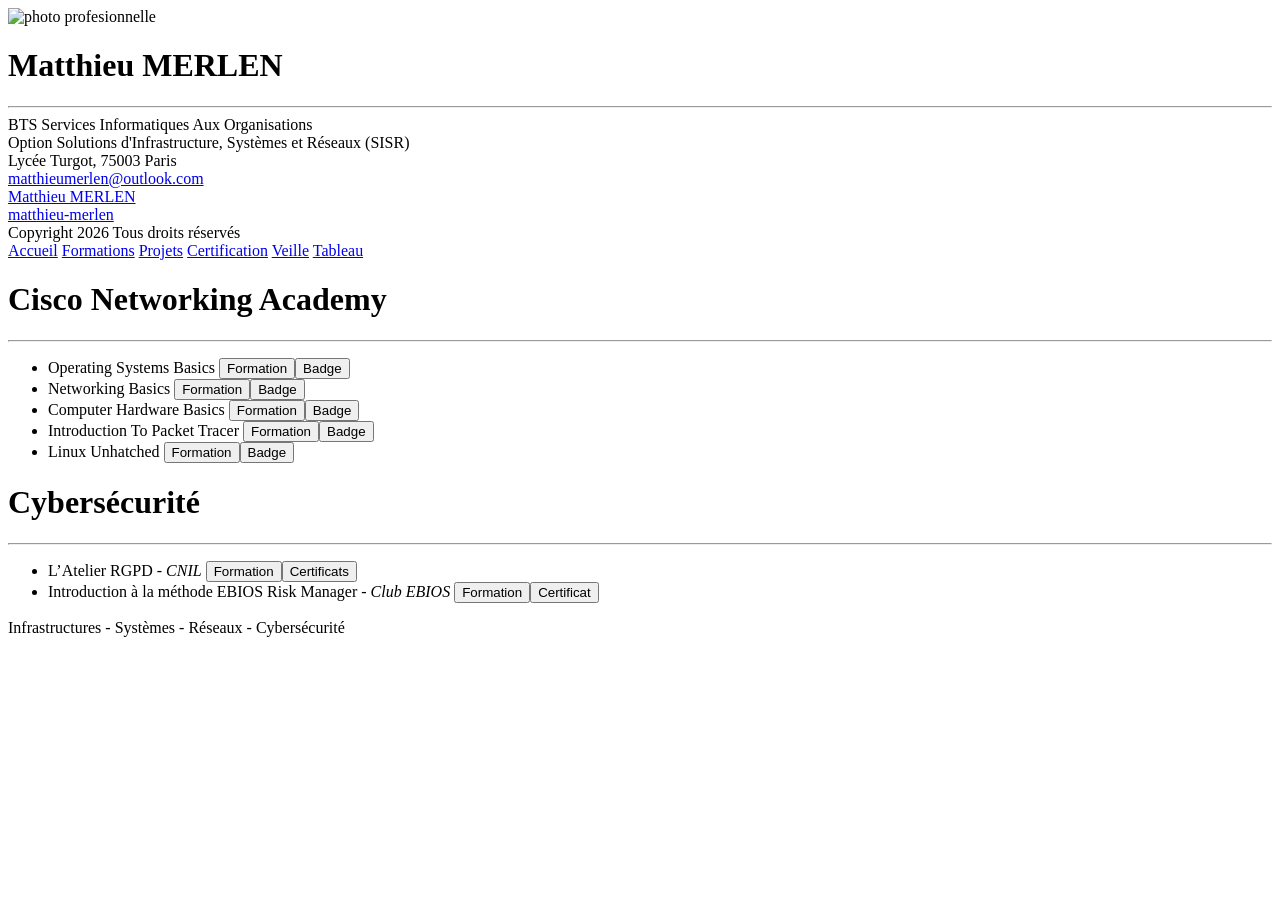
==== certification.html @ b1988e50 "Mise à jour des copyright" ====
<!DOCTYPE html>
<html lang="fr">

<head>

    <meta charset="UTF-8">
    <title>Portfolio - Matthieu M.</title>
    <link rel="icon" href="img/debian.ico">
    <link rel="stylesheet" href="style.css">
    <link href="https://fonts.googleapis.com/css2?family=Ubuntu:wght@400;700&display=swap" rel="stylesheet">
    <link href="https://cdn.jsdelivr.net/npm/remixicon@4.3.0/fonts/remixicon.css" rel="stylesheet">  <!-- https://remixicon.com -->

</head>
<body>

    <div class="container">

        <div class="info">
                
            <img src="img/avatar.jpg" class="photo" alt="photo profesionnelle" draggable="false">
            <h1>Matthieu MERLEN</h1>
            <hr>
            <div class="info-item"><i class="ri-graduation-cap-fill"></i>BTS Services Informatiques Aux Organisations</div>
            <div class="info-item"><i class="ri-server-fill"></i>Option Solutions d'Infrastructure, Systèmes et Réseaux (SISR)</div>
            <div class="info-item"><i class="ri-school-fill"></i>Lycée Turgot, 75003 Paris</div>
            <div class="info-item"><i class="ri-mail-fill"></i><a href="mailto:matthieumerlen@outlook.com">matthieumerlen@outlook.com</a></div>
            <div class="info-item"><i class="ri-linkedin-box-fill"></i><a href="https://www.linkedin.com/in/matthieumerlen" target="_blank">Matthieu MERLEN</a></div>
            <div class="info-item"><i class="ri-github-fill"></i><a href="https://github.com/matthieu-merlen" target="_blank">matthieu-merlen</a></div>
            <div class="info-item"><i class="ri-copyright-line"></i>Copyright 2026 Tous droits réservés</div>
        </div>

        <div class="main">

            <nav class="navbar">
                <a href="index.html">Accueil</a>
                <a href="formation.html">Formations</a>
                <a href="projet.html">Projets</a>
                <a href="certification.html">Certification</a>
                <a href="https://docs.google.com/document/d/1XWaimexNYufqmiGCFYXYF7RcirBv2RNJ0KjFy31RUB0/" target="_blank">Veille</a>
                <a href="img/tableau.pdf" target="_blank">Tableau</a>
            </nav>
            <h1>Cisco Networking Academy</h1>
            <hr class="hr-rouge">

            <div class="certification">
                <ul>
                    <li><i class="ri-folder-settings-fill"></i> Operating Systems Basics <a href="https://www.netacad.com/courses/operating-systems-basics?courseLang=en-US" target="_blank"><button><i class="ri-cursor-line"></i>Formation</button></a><a href="https://www.credly.com/badges/b2e21284-25eb-47be-999e-6b2d57ecac76/public_url" target="_blank"><button><i class="ri-cursor-line"></i>Badge</button></a></li> 
                    <li><i class="ri-server-fill"></i> Networking Basics <a href="https://www.netacad.com/courses/networking-basics?courseLang=en-US" target="_blank"><button><i class="ri-cursor-line"></i>Formation</button></a><a href="https://www.credly.com/badges/fc36fe88-e633-4504-9193-0bbea5dff6cb/public_url" target="_blank"><button><i class="ri-cursor-line"></i>Badge</button></a></li>
                    <li><i class="ri-cpu-line"></i> Computer Hardware Basics <a href="https://www.netacad.com/courses/computer-hardware-basics?courseLang=en-US" target="_blank"><button><i class="ri-cursor-line"></i>Formation</button></a><a href="https://www.credly.com/badges/74b7b3dd-e056-42e8-8fa4-31e1b40d7974/public_url" target="_blank"><button><i class="ri-cursor-line"></i>Badge</button></a></li>
                    <li><i class="ri-server-fill"></i> Introduction To Packet Tracer <a href="https://www.netacad.com/learning-collections/cisco-packet-tracer?courseLang=en-US" target="_blank"><button><i class="ri-cursor-line"></i>Formation</button></a><a href="https://www.credly.com/badges/e6c9f922-141e-495e-a41c-8911ec879396/public_url" target="_blank"><button><i class="ri-cursor-line"></i>Badge</button></a></li>
                    <li><i class="ri-folder-settings-fill"></i> Linux Unhatched <a href="https://www.netacad.com/courses/linux-unhatched?courseLang=en-US" target="_blank"><button><i class="ri-cursor-line"></i>Formation</button></a><a href="https://www.credly.com/badges/14709628-a891-4791-8100-fdc9904f1cb4/public_url" target="_blank"><button><i class="ri-cursor-line"></i>Badge</button></a></li>
                </ul>
            </div> 

            <h1>Cybersécurité</h1>
            <hr class="hr-rouge">
                    
            <div class="certification">
                <ul>
                    <li><i class="ri-shield-keyhole-fill"></i> L’Atelier RGPD - <em>CNIL</em> <a href="https://www.cnil.fr/fr/comprendre-le-rgpd/le-mooc-de-la-cnil" target="_blank"><button><i class="ri-cursor-line"></i>Formation</button></a><a href="https://matthieu-merlen.github.io/img/certification/certificats-cnil.pdf" target="_blank"><button><i class="ri-cursor-line"></i>Certificats</button></a></li>
                    <li><i class="ri-shield-keyhole-fill"></i> Introduction à la méthode EBIOS Risk Manager - <em>Club EBIOS</em> <a href="https://messervices.cyber.gouv.fr/services/mooc-ebios-rm.html" target="_blank"><button><i class="ri-cursor-line"></i>Formation</button></a><a href="https://matthieu-merlen.github.io/img/certification/certificat-ebios.pdf" target="_blank"><button><i class="ri-cursor-line"></i>Certificat</button></a></li>
                </ul>
            </div>

            <p><i class="ri-cpu-line"></i> Infrastructures - <i class="ri-folder-settings-fill"></i> Systèmes - <i class="ri-server-fill"></i> Réseaux - <i class="ri-shield-keyhole-fill"></i> Cybersécurité</p>

            <div class="bandeau">
                <div class="marquee">
                    <div class="track">
                        <img src="img/cisco.png" alt="" draggable="false">
                        <img src="img/certification/operating-systems-basics.png" alt="" draggable="false">
                        <img src="img/certification/networking-basics.png" alt="" draggable="false">
                        <img src="img/certification/computer-hardware-basics.png" alt="" draggable="false">
                        <img src="img/certification/introduction-to-packet-tracer.png" alt="" draggable="false">
                        <img src="img/certification/linux-unhatched.png" alt="" draggable="false">
                        <img src="img/certification/atelier-rgpd.png" alt="" draggable="false">
                        <img src="img/certification/ebios.png" alt="" draggable="false">
                        
                        <img src="img/cisco.png" alt="" draggable="false">
                        <img src="img/certification/operating-systems-basics.png" alt="" draggable="false">
                        <img src="img/certification/networking-basics.png" alt="" draggable="false">
                        <img src="img/certification/computer-hardware-basics.png" alt="" draggable="false">
                        <img src="img/certification/introduction-to-packet-tracer.png" alt="" draggable="false">
                        <img src="img/certification/linux-unhatched.png" alt="" draggable="false">
                        <img src="img/certification/atelier-rgpd.png" alt="" draggable="false">
                        <img src="img/certification/ebios.png" alt="" draggable="false">
                    </div>
                </div>
            </div>
              

        </div>
    </div>
    <script src="script.js"></script>
</body>
</html>
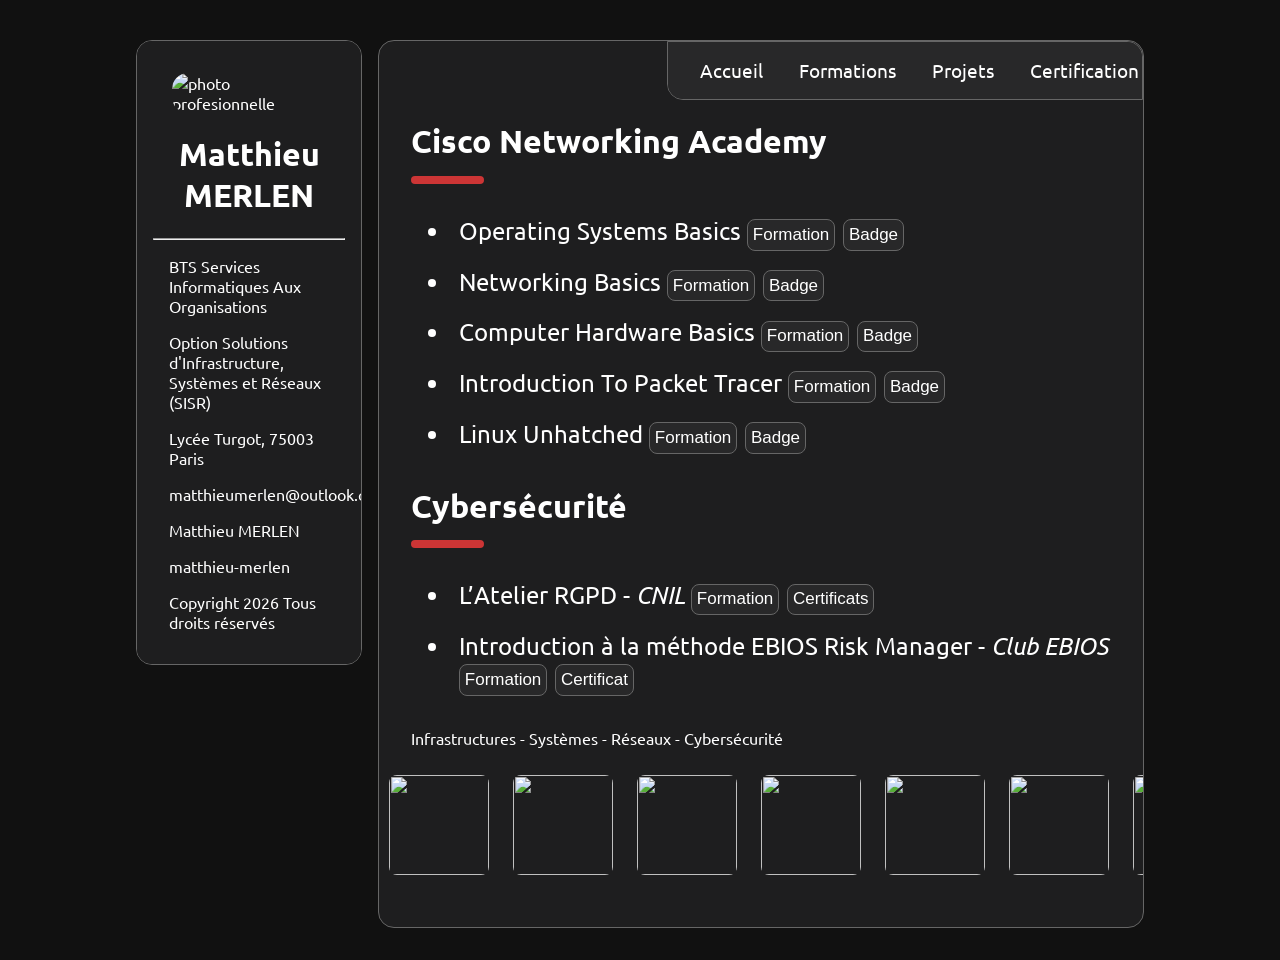
==== commit af1b6594: "quelque modification" ====
--- a/certification.html
+++ b/certification.html
@@ -9,6 +9,7 @@
     <link rel="stylesheet" href="style.css">
     <link href="https://fonts.googleapis.com/css2?family=Ubuntu:wght@400;700&display=swap" rel="stylesheet">
     <link href="https://cdn.jsdelivr.net/npm/remixicon@4.3.0/fonts/remixicon.css" rel="stylesheet">  <!-- https://remixicon.com -->
+    <meta name="robots" content="noindex, nofollow">
 
 </head>
 <body>
--- a/style.css
+++ b/style.css
@@ -0,0 +1,340 @@
+body{
+    font-family: 'Ubuntu', sans-serif;
+    background-color: #111111;
+    margin-bottom: 2rem;
+}
+
+.container{
+    display: grid;
+    grid-template-columns: 1fr 3fr;
+    gap: 1rem;
+    align-items: start;
+}
+
+.info{
+    background-color: #1e1e1f;
+    color: #ffffff;
+
+    border: 1px solid;
+    border-radius: 1rem;
+    border-color: #666666;
+
+    margin-top: 2rem;
+    margin-left: 10vw;
+
+    padding-left: 1rem;
+    padding-right: 1rem;
+    padding-top: 2rem;
+    padding-bottom: 2rem;
+    
+    width: 15vw;
+
+    overflow: auto;
+    word-wrap: break-word;
+    white-space: normal;
+}
+
+.info a{
+    text-decoration: none;
+    color: #ffffff;
+}
+
+.info a:hover{
+    color: #6c6c6c;
+}
+
+.info h1{
+    text-align: center;
+}
+
+.info-item {
+    display: flex;
+    align-items: center;
+    gap: 1rem;
+    margin-top: 1rem;
+}
+
+.info-item i{ 
+    color: #cc3535;
+    font-size: 2rem;
+}
+
+.photo{
+    width: 80%;     
+    height: auto;
+    display: block;
+    margin: 0 auto;
+    border-radius: 1rem;
+}
+
+.navbar{
+    background-color: #282829;
+    padding-top: 1rem;
+    padding-bottom: 1rem;
+    padding-left: 1rem;
+    margin-left: 35%;
+    
+    border: 1px solid;
+    border-bottom-left-radius: 1rem;
+    border-top-right-radius: 1rem;
+    border-color: #666666;
+
+    font-size: larger;
+    white-space: nowrap;
+    overflow-x: auto; 
+}
+
+.navbar a{
+    color: #ffffff;
+    text-decoration: none;
+    margin: 0 1rem;
+}
+
+.navbar a:hover{
+    color: #6c6c6c;
+}
+
+.navbar a.active {
+    color: #cc3535;
+}
+
+.main{
+    background-color: #1e1e1f;
+    color: #ffffff;
+    min-width: 500px;
+    max-height: max-content;
+
+    border: 1px solid;
+    border-radius: 1rem;
+    border-color: #666666;
+
+    margin-top: 2rem;
+    margin-right: 10vw;
+
+    padding-bottom: 2rem; /* temp */
+    padding-left: 2rem;
+}
+
+.hr-rouge{
+    background-color: #cc3535;
+
+    border: none;
+    border-radius: 1rem;
+    margin-right: 90%;
+    height: 0.5rem;
+    margin-top: -0.5rem;
+}
+
+.main a{
+    color: #ffffff;
+    text-decoration: none;
+}
+
+.main a:hover{
+    color: #6c6c6c;
+}
+
+.timeline{
+    position: relative;
+    margin-top: 2rem;
+    margin-right: 2rem;
+}
+
+.timeline::before{
+    background-color: #666666;
+    content: '';
+    position: absolute;
+    
+    left: 10px;
+    top: 8px;
+    bottom: 0;
+    width: 2px;
+}
+
+.timeline-item{
+    position: relative;
+    padding-left: 3rem;
+    margin-bottom: 2.50rem;
+}
+
+.timeline-item::before{
+    background-color: #cc3535;
+    content: '';
+    position: absolute;
+
+    left: 0;
+    top: 0;
+    width: 18px;
+    height: 18px;
+
+    border: 3px solid; 
+    border-color: #2a2a2a;
+    border-radius: 50%;
+}
+
+.timeline-item h3{
+    margin: 0 0 8px 0;
+    font-weight: bold;
+    font-size: 22px;
+}
+
+.timeline-item .date{
+    color: #cc3535;
+    margin-bottom: 0.5rem;
+    font-size: 15px;
+}
+
+.timeline-item .timeline-txt{
+    font-size: large;
+}
+
+.presentation{
+    padding-right: 2rem;
+    padding-bottom: 0.1rem;
+    font-size: larger;
+}
+
+.skills-grid{
+    display: grid;
+    grid-template-columns: repeat(auto-fit, minmax(200px, 1fr));
+    gap: 1.5rem;
+    margin-top: 2rem;
+    margin-right: 2rem;
+}
+
+.skill-card{
+    background: #282829;
+    border: 1px solid;
+    border-color: #666666;
+    border-radius: 2rem;
+
+    display: flex;
+    flex-direction: column;
+    align-items: center;
+    justify-content: flex-start;
+}
+
+.skill-card:hover{
+    border-color: #cc3535;
+}
+
+.skill-card img{
+    width: 100px;
+    height: 100px;
+    object-fit: contain;
+    display: block;
+    margin: 0 auto 1rem;
+}
+
+.skill-card h3{
+    font-size: 1.3em;
+}
+
+.container-projet{
+    display: grid;
+    grid-template-columns: 1fr 1fr;
+    gap: 1rem;
+
+    margin-right: 2rem;
+    margin-top: 1rem;
+}
+  
+.projet{
+    background-color: #282829;
+    border: 1px solid;
+    border-color: #666666;
+
+    overflow: auto;
+    word-wrap: break-word;
+    white-space: normal;
+}
+
+.projet:hover{
+    border-color: #cc3535;
+}
+
+.projet h3{
+    text-align: center;
+}
+
+.projet a{
+    color: #cc3535;
+    text-decoration: underline;
+}
+
+.projet hr{
+    border-color: #cc3535;
+}
+
+.description{
+    padding: 1rem;
+    text-align: justify;
+    line-height: 1.5rem;
+}
+
+.certification{
+    font-size: x-large;
+    margin-top: 1rem;
+}
+
+.certification li{
+    padding: 0.5rem;
+}
+
+.certification button{
+    background-color: #282829;
+    border: 1px solid;
+    border-color: #666666;
+    border-radius: 0.5rem;
+    box-sizing: border-box;
+    color: #FFFFFF;
+    cursor: pointer;
+    font-size: 17px;
+    overflow: visible;
+    text-align: center;
+    margin-right: 0.5rem;
+    padding: 0.3rem;
+}
+
+.certification button:hover {
+    border-color: #cc3535;
+    text-decoration: none;
+}
+
+.certification i{
+    color: #cc3535;
+}
+
+.bandeau{
+    height: 130px;
+    overflow: hidden;
+    margin-left: -2rem;
+}
+  
+.marquee{
+    white-space: nowrap;
+    overflow: hidden;
+}
+  
+.track{
+    display: inline-block;
+    animation: scroll 12s linear infinite;
+}
+  
+.bandeau img{
+    width: 100px;
+    height: 100px;
+    margin: 10px;
+    vertical-align: middle;
+    border-radius: 0.5rem;
+}
+  
+@keyframes scroll{
+    from{
+      transform: translateX(0);
+    }
+    to{
+      transform: translateX(-50%);
+    }
+}
+  
